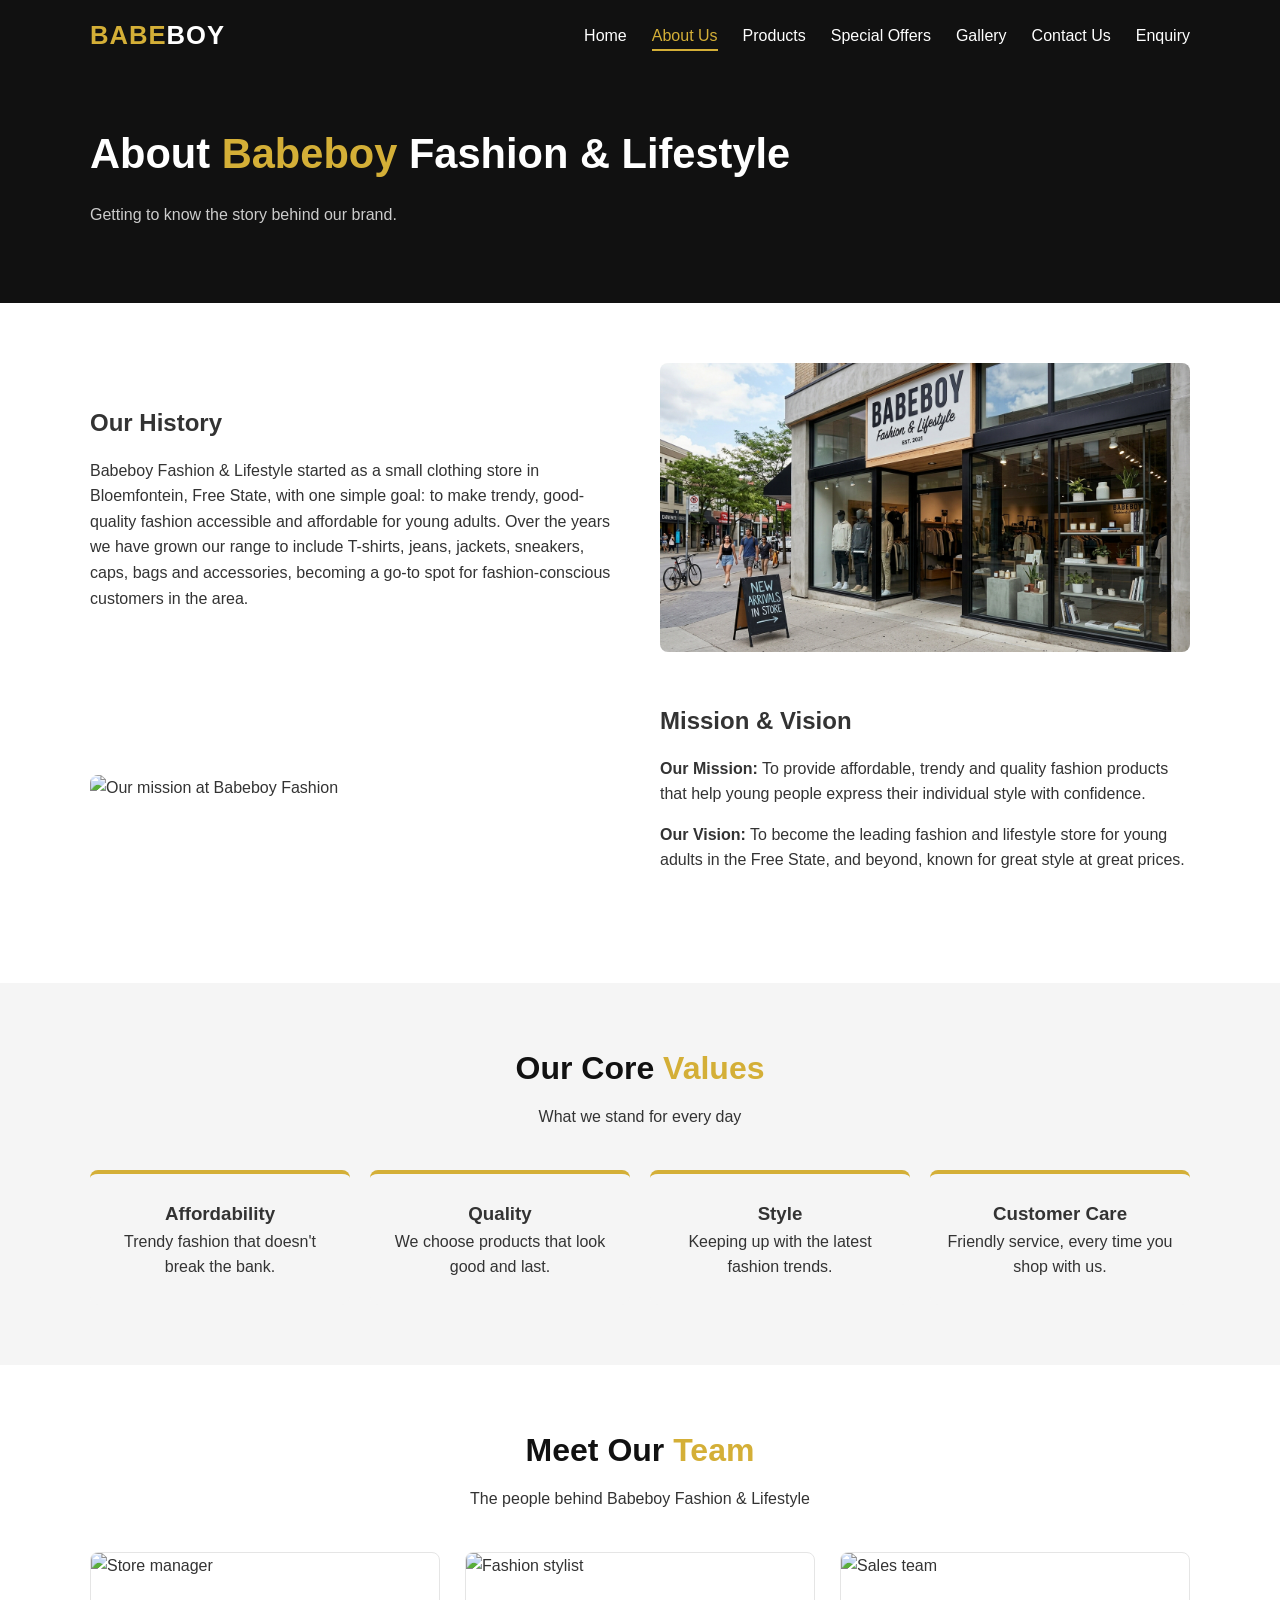
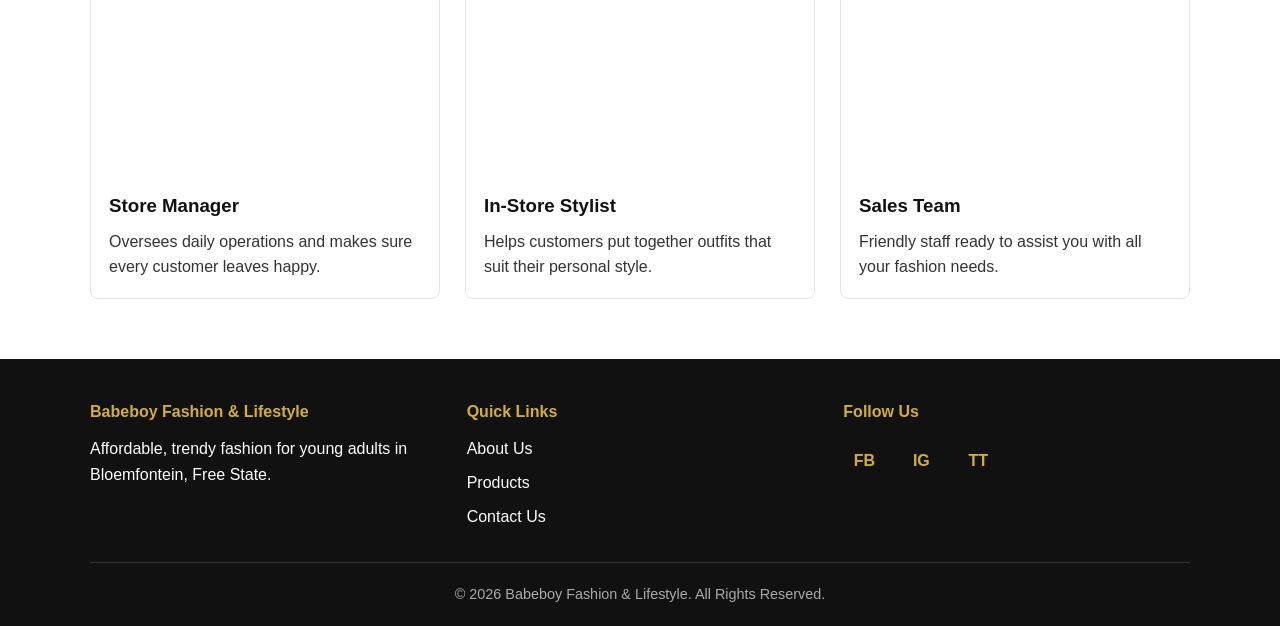
==== about.html @ f0086479 "add files" ====
<!DOCTYPE html>
<html lang="en">
<head>
  <meta charset="UTF-8">
  <meta name="viewport" content="width=device-width, initial-scale=1.0">
  <title>Babeboy Fashion & Lifestyle | About Us</title>
  <link rel="stylesheet" href="css/style.css">
</head>
<body>

  <header>
    <div class="container navbar">
      <a href="index.html" class="logo">BABE<span>BOY</span></a>
      <ul class="nav-links" id="navLinks">
        <li><a href="index.html">Home</a></li>
        <li><a href="about.html" class="active">About Us</a></li>
        <li><a href="products.html">Products</a></li>
        <li><a href="offers.html">Special Offers</a></li>
        <li><a href="gallery.html">Gallery</a></li>
        <li><a href="contact.html">Contact Us</a></li>
        <li><a href="enquiry.html">Enquiry</a></li>
      </ul>
      <div class="menu-toggle" id="menuToggle">
        <span></span><span></span><span></span>
      </div>
    </div>
  </header>

  <!-- ===== PAGE HEADER ===== -->
  <section class="hero" style="padding: 50px 0;">
    <div class="container">
      <div class="hero-text">
        <h1>About <span>Babeboy</span> Fashion &amp; Lifestyle</h1>
        <p>Getting to know the story behind our brand.</p>
      </div>
    </div>
  </section>

  <!-- ===== HISTORY ===== -->
  <section>
    <div class="container">
      <div class="about-block">
        <div class="about-text">
          <h2 style="margin-bottom: 15px;">Our History</h2>
          <p>
            Babeboy Fashion &amp; Lifestyle started as a small clothing store
            in Bloemfontein, Free State, with one simple goal: to make
            trendy, good-quality fashion accessible and affordable for young
            adults. Over the years we have grown our range to include
            T-shirts, jeans, jackets, sneakers, caps, bags and accessories,
            becoming a go-to spot for fashion-conscious customers in the area.
          </p>
        </div>
        <div class="about-image">
          <img src="images/store.jpg" alt="Babeboy Fashion & Lifestyle store">
        </div>
      </div>

      <div class="about-block">
        <div class="about-image">
          <img src="https://loremflickr.com/500/350/fashion,design?lock=12" alt="Our mission at Babeboy Fashion">
        </div>
        <div class="about-text">
          <h2 style="margin-bottom: 15px;">Mission &amp; Vision</h2>
          <p style="margin-bottom: 15px;">
            <strong>Our Mission:</strong> To provide affordable, trendy and
            quality fashion products that help young people express their
            individual style with confidence.
          </p>
          <p>
            <strong>Our Vision:</strong> To become the leading fashion and
            lifestyle store for young adults in the Free State, and beyond,
            known for great style at great prices.
          </p>
        </div>
      </div>
    </div>
  </section>

  <!-- ===== VALUES ===== -->
  <section class="bg-light">
    <div class="container">
      <div class="section-title">
        <h2>Our Core <span>Values</span></h2>
        <p>What we stand for every day</p>
      </div>
      <div class="values-grid">
        <div class="value-item">
          <h3>Affordability</h3>
          <p>Trendy fashion that doesn't break the bank.</p>
        </div>
        <div class="value-item">
          <h3>Quality</h3>
          <p>We choose products that look good and last.</p>
        </div>
        <div class="value-item">
          <h3>Style</h3>
          <p>Keeping up with the latest fashion trends.</p>
        </div>
        <div class="value-item">
          <h3>Customer Care</h3>
          <p>Friendly service, every time you shop with us.</p>
        </div>
      </div>
    </div>
  </section>

  <!-- ===== TEAM ===== -->
  <section>
    <div class="container">
      <div class="section-title">
        <h2>Meet Our <span>Team</span></h2>
        <p>The people behind Babeboy Fashion &amp; Lifestyle</p>
      </div>
      <div class="grid">
        <div class="card">
          <img src="https://loremflickr.com/400/400/portrait,business?lock=13" alt="Store manager">
          <div class="card-body">
            <h3>Store Manager</h3>
            <p>Oversees daily operations and makes sure every customer leaves happy.</p>
          </div>
        </div>
        <div class="card">
          <img src="https://loremflickr.com/400/400/portrait,fashion?lock=14" alt="Fashion stylist">
          <div class="card-body">
            <h3>In-Store Stylist</h3>
            <p>Helps customers put together outfits that suit their personal style.</p>
          </div>
        </div>
        <div class="card">
          <img src="https://loremflickr.com/400/400/portrait,retail?lock=15" alt="Sales team">
          <div class="card-body">
            <h3>Sales Team</h3>
            <p>Friendly staff ready to assist you with all your fashion needs.</p>
          </div>
        </div>
      </div>
    </div>
  </section>

  <footer>
    <div class="container footer-grid">
      <div>
        <h4>Babeboy Fashion &amp; Lifestyle</h4>
        <p>Affordable, trendy fashion for young adults in Bloemfontein, Free State.</p>
      </div>
      <div>
        <h4>Quick Links</h4>
        <ul>
          <li><a href="about.html">About Us</a></li>
          <li><a href="products.html">Products</a></li>
          <li><a href="contact.html">Contact Us</a></li>
        </ul>
      </div>
      <div>
        <h4>Follow Us</h4>
        <div class="social-icons">
          <a href="https://facebook.com" target="_blank" rel="noopener">FB</a>
          <a href="https://instagram.com" target="_blank" rel="noopener">IG</a>
          <a href="https://tiktok.com" target="_blank" rel="noopener">TT</a>
        </div>
      </div>
    </div>
    <div class="container footer-bottom">
      <p>&copy; <span id="currentYear"></span> Babeboy Fashion &amp; Lifestyle. All Rights Reserved.</p>
    </div>
  </footer>

  <script src="js/script.js"></script>
</body>
</html>
---- css/style.css ----
* {
  margin: 0;
  padding: 0;
  box-sizing: border-box;
}

:root {
  --color-black: #111111;
  --color-white: #ffffff;
  --color-gold: #d4af37;
  --color-light-grey: #f5f5f5;
  --color-dark-grey: #333333;
}

body {
  font-family: 'Segoe UI', Arial, sans-serif;
  color: var(--color-dark-grey);
  background-color: var(--color-white);
  line-height: 1.6;
}

a {
  text-decoration: none;
  color: inherit;
}

img {
  max-width: 100%;
  display: block;
}

ul {
  list-style: none;
}

.container {
  width: 90%;
  max-width: 1100px;
  margin: 0 auto;
}

/* ---------- Header & Navigation ---------- */
header {
  background-color: var(--color-black);
  color: var(--color-white);
  position: sticky;
  top: 0;
  z-index: 100;
}

.navbar {
  display: flex;
  justify-content: space-between;
  align-items: center;
  padding: 15px 0;
}

.logo {
  font-size: 1.6rem;
  font-weight: bold;
  color: var(--color-gold);
  letter-spacing: 1px;
}

.logo span {
  color: var(--color-white);
}

.nav-links {
  display: flex;
  gap: 25px;
}

.nav-links a {
  font-weight: 500;
  padding: 5px 0;
  border-bottom: 2px solid transparent;
  transition: border-color 0.3s, color 0.3s;
}

.nav-links a:hover,
.nav-links a.active {
  color: var(--color-gold);
  border-bottom: 2px solid var(--color-gold);
}

.menu-toggle {
  display: none;
  flex-direction: column;
  cursor: pointer;
  gap: 5px;
}

.menu-toggle span {
  width: 26px;
  height: 3px;
  background-color: var(--color-white);
}

/* ---------- Buttons ---------- */
.btn {
  display: inline-block;
  padding: 12px 28px;
  border-radius: 4px;
  font-weight: bold;
  cursor: pointer;
  border: 2px solid transparent;
  transition: background-color 0.3s, color 0.3s;
}

.btn-gold {
  background-color: var(--color-gold);
  color: var(--color-black);
}

.btn-gold:hover {
  background-color: #b8952c;
}

.btn-outline {
  background-color: transparent;
  color: var(--color-white);
  border: 2px solid var(--color-white);
}

.btn-outline:hover {
  background-color: var(--color-white);
  color: var(--color-black);
}

/* ---------- Hero Section ---------- */
.hero {
  background-color: var(--color-black);
  color: var(--color-white);
  padding: 80px 0;
}

.hero .container {
  display: flex;
  flex-wrap: wrap;
  align-items: center;
  gap: 40px;
}

.hero-text {
  flex: 1;
  min-width: 280px;
}

.hero-text h1 {
  font-size: 2.6rem;
  margin-bottom: 15px;
}

.hero-text h1 span {
  color: var(--color-gold);
}

.hero-text p {
  margin-bottom: 25px;
  color: #cccccc;
}

.hero-buttons a {
  margin-right: 15px;
}

.hero-image {
  flex: 1;
  min-width: 280px;
}

.hero-image img {
  border-radius: 8px;
  border: 3px solid var(--color-gold);
}

/* ---------- Section Titles ---------- */
.section-title {
  text-align: center;
  margin-bottom: 40px;
}

.section-title h2 {
  font-size: 2rem;
  color: var(--color-black);
}

.section-title h2 span {
  color: var(--color-gold);
}

.section-title p {
  color: var(--color-dark-grey);
  margin-top: 10px;
}

section {
  padding: 60px 0;
}

.bg-light {
  background-color: var(--color-light-grey);
}

/* ---------- Product Grid ---------- */
.grid {
  display: grid;
  grid-template-columns: repeat(auto-fit, minmax(240px, 1fr));
  gap: 25px;
}

.card {
  background-color: var(--color-white);
  border: 1px solid #e5e5e5;
  border-radius: 8px;
  overflow: hidden;
  transition: transform 0.3s, box-shadow 0.3s;
}

.card:hover {
  transform: translateY(-5px);
  box-shadow: 0 8px 20px rgba(0, 0, 0, 0.15);
}

.card img {
  width: 100%;
  height: 220px;
  object-fit: cover;
}

.card-body {
  padding: 18px;
}

.card-body h3 {
  margin-bottom: 8px;
  color: var(--color-black);
}

.card-body .price {
  color: var(--color-gold);
  font-weight: bold;
  font-size: 1.2rem;
  margin: 10px 0;
}

.card-body .category-tag {
  display: inline-block;
  background-color: var(--color-black);
  color: var(--color-gold);
  font-size: 0.75rem;
  padding: 3px 10px;
  border-radius: 20px;
  margin-bottom: 8px;
}

/* ---------- Filter buttons on Products page ---------- */
.filter-bar {
  display: flex;
  flex-wrap: wrap;
  justify-content: center;
  gap: 10px;
  margin-bottom: 35px;
}

.filter-btn {
  padding: 8px 18px;
  border: 2px solid var(--color-black);
  background-color: var(--color-white);
  border-radius: 20px;
  cursor: pointer;
  font-weight: 500;
  transition: background-color 0.3s, color 0.3s;
}

.filter-btn:hover,
.filter-btn.active {
  background-color: var(--color-black);
  color: var(--color-gold);
}

/* ---------- Special Offers ---------- */
.offer-card {
  background-color: var(--color-black);
  color: var(--color-white);
  border-radius: 8px;
  padding: 25px;
  text-align: center;
  border: 2px solid var(--color-gold);
}

.offer-card h3 {
  color: var(--color-gold);
  margin-bottom: 10px;
  font-size: 1.5rem;
}

/* ---------- About Page ---------- */
.about-block {
  display: flex;
  flex-wrap: wrap;
  gap: 40px;
  align-items: center;
  margin-bottom: 50px;
}

.about-block img {
  border-radius: 8px;
}

.about-text {
  flex: 1;
  min-width: 280px;
}

.about-image {
  flex: 1;
  min-width: 280px;
}

.values-grid {
  display: grid;
  grid-template-columns: repeat(auto-fit, minmax(200px, 1fr));
  gap: 20px;
  text-align: center;
}

.value-item {
  padding: 25px 15px;
  background-color: var(--color-light-grey);
  border-radius: 8px;
  border-top: 4px solid var(--color-gold);
}

/* ---------- Gallery ---------- */
.gallery-grid {
  display: grid;
  grid-template-columns: repeat(auto-fit, minmax(220px, 1fr));
  gap: 15px;
}

.gallery-grid img {
  width: 100%;
  height: 220px;
  object-fit: cover;
  border-radius: 6px;
  cursor: pointer;
  transition: opacity 0.3s;
}

.gallery-grid img:hover {
  opacity: 0.8;
}

/* ---------- Forms (Enquiry & Contact) ---------- */
.form-wrapper {
  max-width: 650px;
  margin: 0 auto;
  background-color: var(--color-white);
  padding: 35px;
  border-radius: 8px;
  border: 1px solid #e5e5e5;
}

.form-group {
  margin-bottom: 20px;
}

.form-group label {
  display: block;
  font-weight: 600;
  margin-bottom: 6px;
  color: var(--color-black);
}

.form-group input,
.form-group select,
.form-group textarea {
  width: 100%;
  padding: 12px;
  border: 1px solid #cccccc;
  border-radius: 4px;
  font-family: inherit;
  font-size: 1rem;
}

.form-group input:focus,
.form-group select:focus,
.form-group textarea:focus {
  outline: none;
  border-color: var(--color-gold);
}

.form-message {
  margin-top: 20px;
  padding: 15px;
  border-radius: 4px;
  display: none;
}

.form-message.success {
  display: block;
  background-color: #e6f4e6;
  color: #2e7d32;
  border: 1px solid #2e7d32;
}

/* ---------- Contact Info & Map ---------- */
.contact-grid {
  display: grid;
  grid-template-columns: 1fr 1fr;
  gap: 40px;
}

.contact-info-item {
  margin-bottom: 22px;
}

.contact-info-item h4 {
  color: var(--color-gold);
  margin-bottom: 5px;
}

.map-wrapper {
  margin-top: 15px;
  border-radius: 8px;
  overflow: hidden;
  border: 2px solid var(--color-black);
}

.map-wrapper iframe {
  width: 100%;
  height: 250px;
  border: 0;
}

.social-icons {
  display: flex;
  gap: 15px;
  margin-top: 15px;
}

.social-icons a {
  width: 42px;
  height: 42px;
  background-color: var(--color-black);
  color: var(--color-gold);
  border-radius: 50%;
  display: flex;
  align-items: center;
  justify-content: center;
  font-weight: bold;
  transition: background-color 0.3s;
}

.social-icons a:hover {
  background-color: var(--color-gold);
  color: var(--color-black);
}

/* ---------- Footer ---------- */
footer {
  background-color: var(--color-black);
  color: var(--color-white);
  padding: 40px 0 20px;
}

.footer-grid {
  display: grid;
  grid-template-columns: repeat(auto-fit, minmax(200px, 1fr));
  gap: 30px;
  margin-bottom: 25px;
}

.footer-grid h4 {
  color: var(--color-gold);
  margin-bottom: 12px;
}

.footer-grid ul li {
  margin-bottom: 8px;
}

.footer-bottom {
  text-align: center;
  padding-top: 20px;
  border-top: 1px solid #333;
  font-size: 0.9rem;
  color: #aaaaaa;
}

/* ---------- Responsive Design  ---------- */
@media (max-width: 768px) {
  .nav-links {
    display: none;
    flex-direction: column;
    position: absolute;
    top: 64px;
    left: 0;
    width: 100%;
    background-color: var(--color-black);
    padding: 20px;
    gap: 15px;
  }

  .nav-links.show {
    display: flex;
  }

  .menu-toggle {
    display: flex;
  }

  .contact-grid {
    grid-template-columns: 1fr;
  }

  .hero-text h1 {
    font-size: 2rem;
  }
}
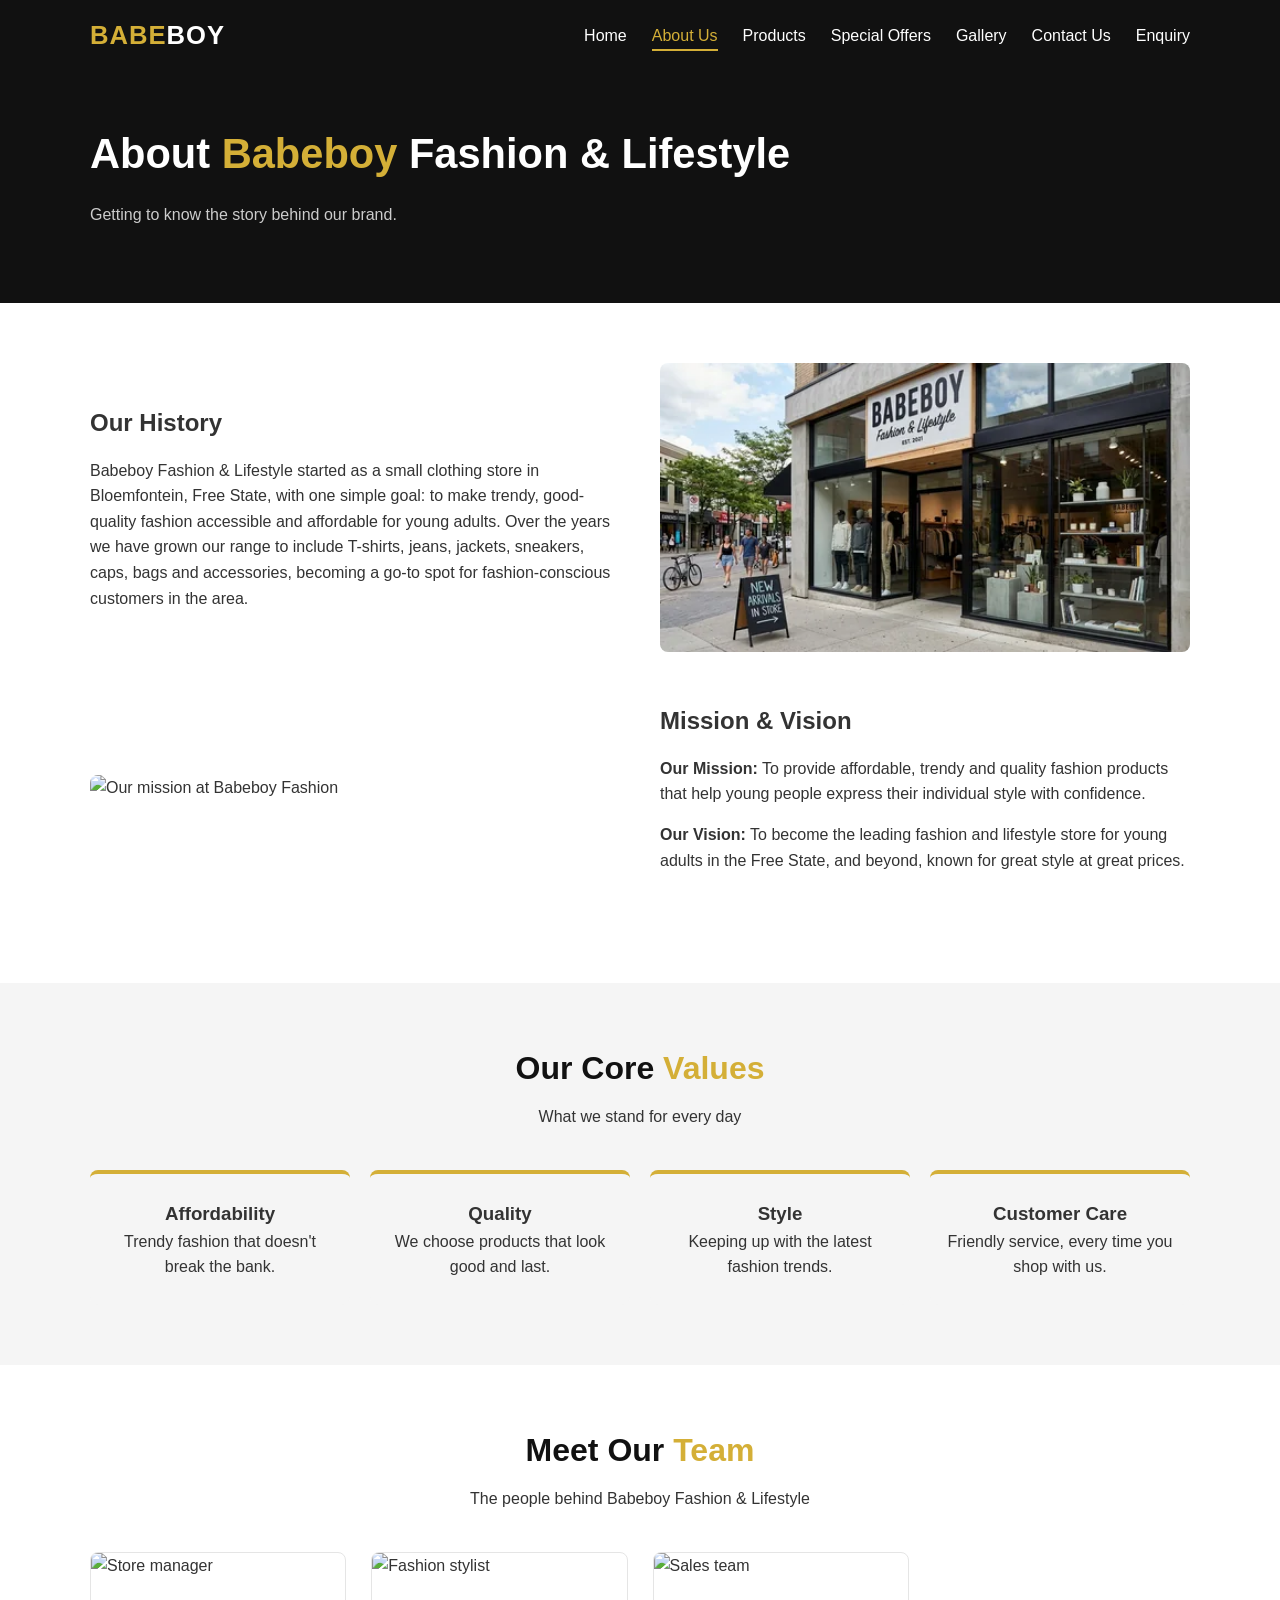
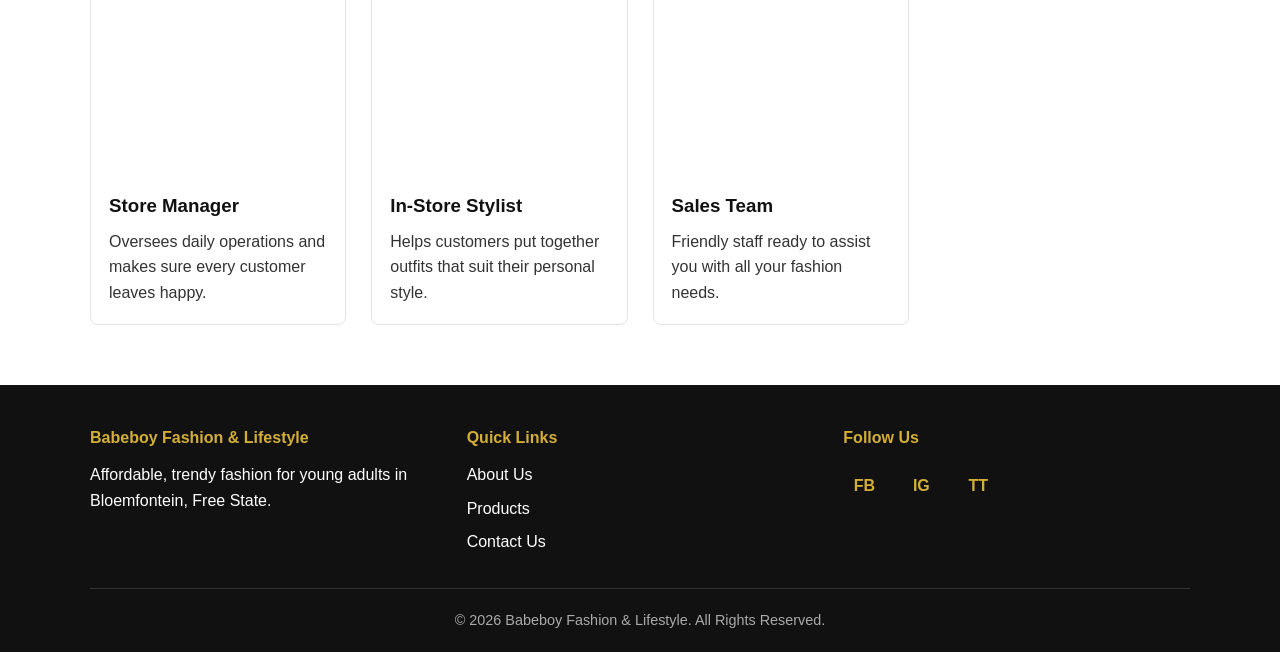
==== commit 241dbde6: "implement lazy loading" ====
--- a/about.html
+++ b/about.html
@@ -27,7 +27,7 @@
   </header>
 
   <!-- ===== PAGE HEADER ===== -->
-  <section class="hero" style="padding: 50px 0;">
+  <section class="hero page-hero">
     <div class="container">
       <div class="hero-text">
         <h1>About <span>Babeboy</span> Fashion &amp; Lifestyle</h1>
@@ -41,7 +41,7 @@
     <div class="container">
       <div class="about-block">
         <div class="about-text">
-          <h2 style="margin-bottom: 15px;">Our History</h2>
+          <h2 class="mb-sm">Our History</h2>
           <p>
             Babeboy Fashion &amp; Lifestyle started as a small clothing store
             in Bloemfontein, Free State, with one simple goal: to make
@@ -52,17 +52,17 @@
           </p>
         </div>
         <div class="about-image">
-          <img src="images/store.jpg" alt="Babeboy Fashion & Lifestyle store">
+          <picture><source type="image/webp" srcset="images/store-240w.webp 240w, images/store-480w.webp 480w, images/store-768w.webp 768w, images/store-1200w.webp 1200w" sizes="(max-width: 39.99em) 94vw, (max-width: 63.99em) 46vw, 23vw"><img src="images/store.jpg" srcset="images/store.jpg 480w" sizes="100vw" alt="Babeboy Fashion & Lifestyle store" loading="lazy"></picture>
         </div>
       </div>
 
       <div class="about-block">
         <div class="about-image">
-          <img src="https://loremflickr.com/500/350/fashion,design?lock=12" alt="Our mission at Babeboy Fashion">
+          <picture><source media="(max-width: 39.99em)" srcset="https://loremflickr.com/480/360/fashion,design?lock=12 480w" sizes="94vw"><source media="(max-width: 63.99em)" srcset="https://loremflickr.com/768/540/fashion,design?lock=12 768w" sizes="46vw"><img src="https://loremflickr.com/500/350/fashion,design?lock=12" srcset="https://loremflickr.com/400/400/fashion,design?lock=12 400w, https://loremflickr.com/768/540/fashion,design?lock=12 768w" sizes="(max-width: 63.99em) 46vw, 23vw" alt="Our mission at Babeboy Fashion" loading="lazy"></picture>
         </div>
         <div class="about-text">
-          <h2 style="margin-bottom: 15px;">Mission &amp; Vision</h2>
-          <p style="margin-bottom: 15px;">
+          <h2 class="mb-sm">Mission &amp; Vision</h2>
+          <p class="mb-sm">
             <strong>Our Mission:</strong> To provide affordable, trendy and
             quality fashion products that help young people express their
             individual style with confidence.
@@ -114,21 +114,21 @@
       </div>
       <div class="grid">
         <div class="card">
-          <img src="https://loremflickr.com/400/400/portrait,business?lock=13" alt="Store manager">
+          <picture><source media="(max-width: 39.99em)" srcset="https://loremflickr.com/480/360/portrait,business?lock=13 480w" sizes="94vw"><source media="(max-width: 63.99em)" srcset="https://loremflickr.com/768/540/portrait,business?lock=13 768w" sizes="46vw"><img src="https://loremflickr.com/400/400/portrait,business?lock=13" srcset="https://loremflickr.com/400/400/portrait,business?lock=13 400w, https://loremflickr.com/768/540/portrait,business?lock=13 768w" sizes="(max-width: 63.99em) 46vw, 23vw" alt="Store manager" loading="lazy"></picture>
           <div class="card-body">
             <h3>Store Manager</h3>
             <p>Oversees daily operations and makes sure every customer leaves happy.</p>
           </div>
         </div>
         <div class="card">
-          <img src="https://loremflickr.com/400/400/portrait,fashion?lock=14" alt="Fashion stylist">
+          <picture><source media="(max-width: 39.99em)" srcset="https://loremflickr.com/480/360/portrait,fashion?lock=14 480w" sizes="94vw"><source media="(max-width: 63.99em)" srcset="https://loremflickr.com/768/540/portrait,fashion?lock=14 768w" sizes="46vw"><img src="https://loremflickr.com/400/400/portrait,fashion?lock=14" srcset="https://loremflickr.com/400/400/portrait,fashion?lock=14 400w, https://loremflickr.com/768/540/portrait,fashion?lock=14 768w" sizes="(max-width: 63.99em) 46vw, 23vw" alt="Fashion stylist" loading="lazy"></picture>
           <div class="card-body">
             <h3>In-Store Stylist</h3>
             <p>Helps customers put together outfits that suit their personal style.</p>
           </div>
         </div>
         <div class="card">
-          <img src="https://loremflickr.com/400/400/portrait,retail?lock=15" alt="Sales team">
+          <picture><source media="(max-width: 39.99em)" srcset="https://loremflickr.com/480/360/portrait,retail?lock=15 480w" sizes="94vw"><source media="(max-width: 63.99em)" srcset="https://loremflickr.com/768/540/portrait,retail?lock=15 768w" sizes="46vw"><img src="https://loremflickr.com/400/400/portrait,retail?lock=15" srcset="https://loremflickr.com/400/400/portrait,retail?lock=15 400w, https://loremflickr.com/768/540/portrait,retail?lock=15 768w" sizes="(max-width: 63.99em) 46vw, 23vw" alt="Sales team" loading="lazy"></picture>
           <div class="card-body">
             <h3>Sales Team</h3>
             <p>Friendly staff ready to assist you with all your fashion needs.</p>
--- a/css/style.css
+++ b/css/style.css
@@ -36,7 +36,7 @@
 
 .container {
   width: 90%;
-  max-width: 1100px;
+  max-width: 68.75rem;
   margin: 0 auto;
 }
 
@@ -53,7 +53,7 @@
   display: flex;
   justify-content: space-between;
   align-items: center;
-  padding: 15px 0;
+  padding: 0.9375rem 0;
 }
 
 .logo {
@@ -69,12 +69,12 @@
 
 .nav-links {
   display: flex;
-  gap: 25px;
+  gap: 1.5625rem;
 }
 
 .nav-links a {
   font-weight: 500;
-  padding: 5px 0;
+  padding: 0.3125rem 0;
   border-bottom: 2px solid transparent;
   transition: border-color 0.3s, color 0.3s;
 }
@@ -89,19 +89,19 @@
   display: none;
   flex-direction: column;
   cursor: pointer;
-  gap: 5px;
+  gap: 0.3125rem;
 }
 
 .menu-toggle span {
-  width: 26px;
-  height: 3px;
+  width: 1.625rem;
+  height: 0.1875rem;
   background-color: var(--color-white);
 }
 
 /* ---------- Buttons ---------- */
 .btn {
   display: inline-block;
-  padding: 12px 28px;
+  padding: 0.75rem 1.75rem;
   border-radius: 4px;
   font-weight: bold;
   cursor: pointer;
@@ -133,24 +133,24 @@
 .hero {
   background-color: var(--color-black);
   color: var(--color-white);
-  padding: 80px 0;
+  padding: 5rem 0;
 }
 
 .hero .container {
   display: flex;
   flex-wrap: wrap;
   align-items: center;
-  gap: 40px;
+  gap: 2.5rem;
 }
 
 .hero-text {
   flex: 1;
-  min-width: 280px;
+  min-width: 17.5rem;
 }
 
 .hero-text h1 {
   font-size: 2.6rem;
-  margin-bottom: 15px;
+  margin-bottom: 0.9375rem;
 }
 
 .hero-text h1 span {
@@ -158,17 +158,17 @@
 }
 
 .hero-text p {
-  margin-bottom: 25px;
+  margin-bottom: 1.5625rem;
   color: #cccccc;
 }
 
 .hero-buttons a {
-  margin-right: 15px;
+  margin-right: 0.9375rem;
 }
 
 .hero-image {
   flex: 1;
-  min-width: 280px;
+  min-width: 17.5rem;
 }
 
 .hero-image img {
@@ -179,7 +179,7 @@
 /* ---------- Section Titles ---------- */
 .section-title {
   text-align: center;
-  margin-bottom: 40px;
+  margin-bottom: 2.5rem;
 }
 
 .section-title h2 {
@@ -193,11 +193,11 @@
 
 .section-title p {
   color: var(--color-dark-grey);
-  margin-top: 10px;
+  margin-top: 0.625rem;
 }
 
 section {
-  padding: 60px 0;
+  padding: 3.75rem 0;
 }
 
 .bg-light {
@@ -207,8 +207,8 @@
 /* ---------- Product Grid ---------- */
 .grid {
   display: grid;
-  grid-template-columns: repeat(auto-fit, minmax(240px, 1fr));
-  gap: 25px;
+  grid-template-columns: repeat(auto-fit, minmax(15rem, 1fr));
+  gap: 1.5625rem;
 }
 
 .card {
@@ -226,16 +226,16 @@
 
 .card img {
   width: 100%;
-  height: 220px;
+  height: 13.75rem;
   object-fit: cover;
 }
 
 .card-body {
-  padding: 18px;
+  padding: 1.125rem;
 }
 
 .card-body h3 {
-  margin-bottom: 8px;
+  margin-bottom: 0.5rem;
   color: var(--color-black);
 }
 
@@ -243,7 +243,7 @@
   color: var(--color-gold);
   font-weight: bold;
   font-size: 1.2rem;
-  margin: 10px 0;
+  margin: 0.625rem 0;
 }
 
 .card-body .category-tag {
@@ -251,9 +251,9 @@
   background-color: var(--color-black);
   color: var(--color-gold);
   font-size: 0.75rem;
-  padding: 3px 10px;
+  padding: 0.1875rem 0.625rem;
   border-radius: 20px;
-  margin-bottom: 8px;
+  margin-bottom: 0.5rem;
 }
 
 /* ---------- Filter buttons on Products page ---------- */
@@ -261,12 +261,12 @@
   display: flex;
   flex-wrap: wrap;
   justify-content: center;
-  gap: 10px;
-  margin-bottom: 35px;
+  gap: 0.625rem;
+  margin-bottom: 2.1875rem;
 }
 
 .filter-btn {
-  padding: 8px 18px;
+  padding: 0.5rem 1.125rem;
   border: 2px solid var(--color-black);
   background-color: var(--color-white);
   border-radius: 20px;
@@ -286,14 +286,14 @@
   background-color: var(--color-black);
   color: var(--color-white);
   border-radius: 8px;
-  padding: 25px;
+  padding: 1.5625rem;
   text-align: center;
   border: 2px solid var(--color-gold);
 }
 
 .offer-card h3 {
   color: var(--color-gold);
-  margin-bottom: 10px;
+  margin-bottom: 0.625rem;
   font-size: 1.5rem;
 }
 
@@ -301,9 +301,9 @@
 .about-block {
   display: flex;
   flex-wrap: wrap;
-  gap: 40px;
+  gap: 2.5rem;
   align-items: center;
-  margin-bottom: 50px;
+  margin-bottom: 3.125rem;
 }
 
 .about-block img {
@@ -312,23 +312,23 @@
 
 .about-text {
   flex: 1;
-  min-width: 280px;
+  min-width: 17.5rem;
 }
 
 .about-image {
   flex: 1;
-  min-width: 280px;
+  min-width: 17.5rem;
 }
 
 .values-grid {
   display: grid;
-  grid-template-columns: repeat(auto-fit, minmax(200px, 1fr));
-  gap: 20px;
+  grid-template-columns: repeat(auto-fit, minmax(12.5rem, 1fr));
+  gap: 1.25rem;
   text-align: center;
 }
 
 .value-item {
-  padding: 25px 15px;
+  padding: 1.5625rem 0.9375rem;
   background-color: var(--color-light-grey);
   border-radius: 8px;
   border-top: 4px solid var(--color-gold);
@@ -337,13 +337,13 @@
 /* ---------- Gallery ---------- */
 .gallery-grid {
   display: grid;
-  grid-template-columns: repeat(auto-fit, minmax(220px, 1fr));
-  gap: 15px;
+  grid-template-columns: repeat(auto-fit, minmax(13.75rem, 1fr));
+  gap: 0.9375rem;
 }
 
 .gallery-grid img {
   width: 100%;
-  height: 220px;
+  height: 13.75rem;
   object-fit: cover;
   border-radius: 6px;
   cursor: pointer;
@@ -354,24 +354,24 @@
   opacity: 0.8;
 }
 
-/* ---------- Forms (Enquiry & Contact) ---------- */
+/* ---------- Forms  ---------- */
 .form-wrapper {
-  max-width: 650px;
+  max-width: 40.625rem;
   margin: 0 auto;
   background-color: var(--color-white);
-  padding: 35px;
+  padding: 2.1875rem;
   border-radius: 8px;
   border: 1px solid #e5e5e5;
 }
 
 .form-group {
-  margin-bottom: 20px;
+  margin-bottom: 1.25rem;
 }
 
 .form-group label {
   display: block;
   font-weight: 600;
-  margin-bottom: 6px;
+  margin-bottom: 0.375rem;
   color: var(--color-black);
 }
 
@@ -379,7 +379,7 @@
 .form-group select,
 .form-group textarea {
   width: 100%;
-  padding: 12px;
+  padding: 0.75rem;
   border: 1px solid #cccccc;
   border-radius: 4px;
   font-family: inherit;
@@ -394,8 +394,8 @@
 }
 
 .form-message {
-  margin-top: 20px;
-  padding: 15px;
+  margin-top: 1.25rem;
+  padding: 0.9375rem;
   border-radius: 4px;
   display: none;
 }
@@ -411,20 +411,20 @@
 .contact-grid {
   display: grid;
   grid-template-columns: 1fr 1fr;
-  gap: 40px;
+  gap: 2.5rem;
 }
 
 .contact-info-item {
-  margin-bottom: 22px;
+  margin-bottom: 1.375rem;
 }
 
 .contact-info-item h4 {
   color: var(--color-gold);
-  margin-bottom: 5px;
+  margin-bottom: 0.3125rem;
 }
 
 .map-wrapper {
-  margin-top: 15px;
+  margin-top: 0.9375rem;
   border-radius: 8px;
   overflow: hidden;
   border: 2px solid var(--color-black);
@@ -432,19 +432,19 @@
 
 .map-wrapper iframe {
   width: 100%;
-  height: 250px;
+  height: 15.625rem;
   border: 0;
 }
 
 .social-icons {
   display: flex;
-  gap: 15px;
-  margin-top: 15px;
+  gap: 0.9375rem;
+  margin-top: 0.9375rem;
 }
 
 .social-icons a {
-  width: 42px;
-  height: 42px;
+  width: 2.625rem;
+  height: 2.625rem;
   background-color: var(--color-black);
   color: var(--color-gold);
   border-radius: 50%;
@@ -464,60 +464,107 @@
 footer {
   background-color: var(--color-black);
   color: var(--color-white);
-  padding: 40px 0 20px;
+  padding: 2.5rem 0 1.25rem;
 }
 
 .footer-grid {
   display: grid;
-  grid-template-columns: repeat(auto-fit, minmax(200px, 1fr));
-  gap: 30px;
-  margin-bottom: 25px;
+  grid-template-columns: repeat(auto-fit, minmax(12.5rem, 1fr));
+  gap: 1.875rem;
+  margin-bottom: 1.5625rem;
 }
 
 .footer-grid h4 {
   color: var(--color-gold);
-  margin-bottom: 12px;
+  margin-bottom: 0.75rem;
 }
 
 .footer-grid ul li {
-  margin-bottom: 8px;
+  margin-bottom: 0.5rem;
 }
 
 .footer-bottom {
   text-align: center;
-  padding-top: 20px;
+  padding-top: 1.25rem;
   border-top: 1px solid #333;
   font-size: 0.9rem;
   color: #aaaaaa;
 }
 
-/* ---------- Responsive Design  ---------- */
-@media (max-width: 768px) {
+/* ---------- Responsive Design: mobile, tablet and desktop ---------- */
+/* Mobile-first (768px). */
+
+@media (min-width: 48em) {
+  /* Tablet: 768px and up */
+  .container { width: 92%; }
+  .hero-text h1 { font-size: 2.35rem; }
+  .grid { grid-template-columns: repeat(2, minmax(0, 1fr)); }
+  .gallery-grid { grid-template-columns: repeat(2, minmax(0, 1fr)); }
+  .footer-grid { grid-template-columns: repeat(2, minmax(0, 1fr)); }
+  .card img, .gallery-grid img { height: 14rem; }
+}
+
+@media (min-width: 75em) {
+  /* Desktop: 1200px and up */
+  .container { width: 90%; max-width: 68.75rem; }
+  .hero { padding: 5rem 0; }
+  .hero-text h1 { font-size: 2.6rem; }
+  .grid { grid-template-columns: repeat(4, minmax(0, 1fr)); }
+  .gallery-grid { grid-template-columns: repeat(4, minmax(0, 1fr)); }
+  .footer-grid { grid-template-columns: repeat(3, minmax(0, 1fr)); }
+  .card img, .gallery-grid img { height: 13.75rem; }
+}
+
+@media (max-width: 74.99em) {
   .nav-links {
     display: none;
     flex-direction: column;
     position: absolute;
-    top: 64px;
+    top: 4rem;
     left: 0;
     width: 100%;
     background-color: var(--color-black);
-    padding: 20px;
-    gap: 15px;
+    padding: 1.25rem;
+    gap: 0.9375rem;
   }
-
-  .nav-links.show {
-    display: flex;
-  }
-
-  .menu-toggle {
-    display: flex;
-  }
-
-  .contact-grid {
-    grid-template-columns: 1fr;
-  }
-
-  .hero-text h1 {
-    font-size: 2rem;
-  }
-}
+  .nav-links.show { display: flex; }
+  .menu-toggle { display: flex; }
+}
+
+@media (max-width: 47.99em) {
+  .container { width: 94%; }
+  section { padding: 3rem 0; }
+  .hero { padding: 3rem 0; }
+  .hero .container { gap: 1.5rem; }
+  .hero-text, .hero-image, .about-text, .about-image { min-width: 100%; }
+  .hero-text h1 { font-size: 2rem; }
+  .hero-buttons a { margin-right: 0.5rem; margin-bottom: 0.75rem; }
+  .grid { grid-template-columns: 1fr; }
+  .gallery-grid { grid-template-columns: 1fr; }
+  .contact-grid { grid-template-columns: 1fr; }
+  .footer-grid { grid-template-columns: 1fr; }
+  .form-wrapper { padding: 1.5rem; }
+  .filter-bar { justify-content: flex-start; }
+  .filter-btn { flex: 1 1 auto; }
+  .card img, .gallery-grid img { height: 15rem; }
+}
+
+
+
+/* utility classes and responsive media defaults */
+.page-hero { padding: 3.125rem 0; }
+.mb-sm { margin-bottom: 0.9375rem; }
+.mb-md { margin-bottom: 1.25rem; }
+.mt-md { margin-top: 1.25rem; }
+.mt-lg { margin-top: 2.1875rem; }
+.text-center { text-align: center; }
+.muted { color: #666; }
+.intro-copy { max-width: 43.75rem; margin: 0 auto; text-align: center; }
+picture { display: block; width: 100%; }
+picture > img { width: 100%; height: auto; }
+.card > picture, .gallery-grid picture { width: 100%; height: 13.75rem; }
+.card > picture > img, .gallery-grid picture > img { width: 100%; height: 100%; object-fit: cover; }
+@media (max-width: 47.99em) {
+  .page-hero { padding: 3rem 0; }
+  .card > picture, .gallery-grid picture { height: 15rem; }
+}
